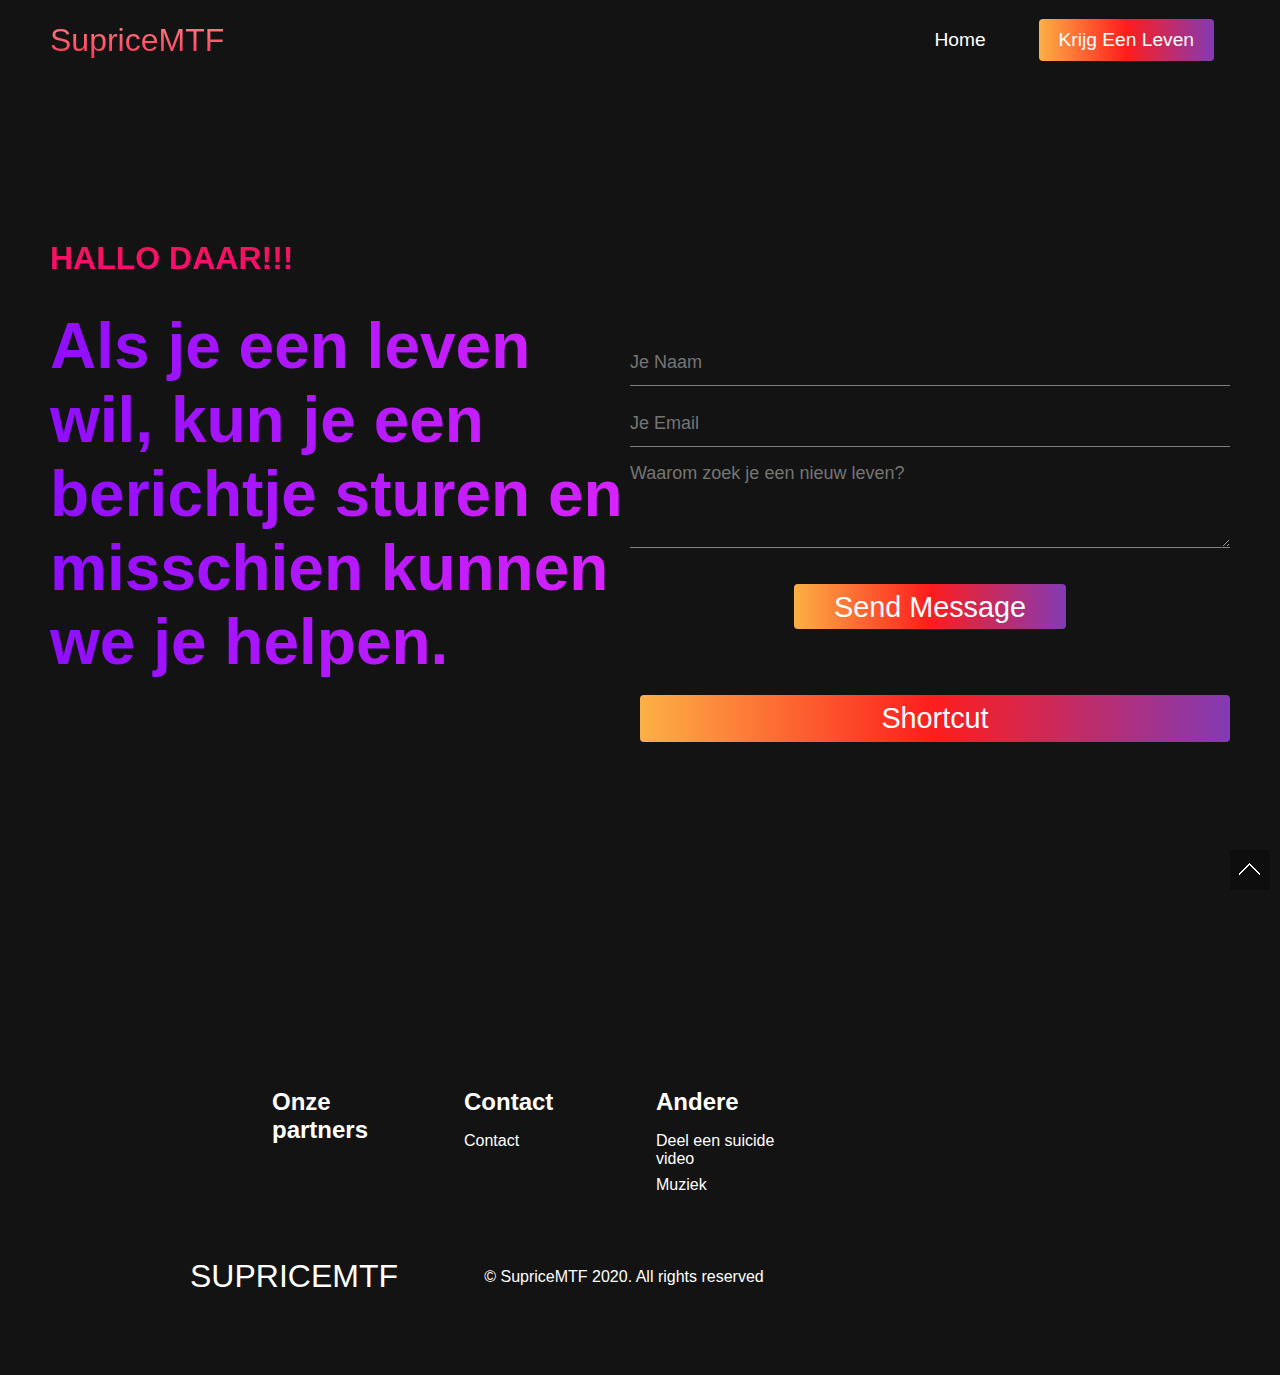
==== krijgeenleven.html @ 3a3cd3a0 "Add files via upload" ====
<!DOCTYPE html>
<html lang="en">
<head>
    <meta charset="UTF-8">
    <meta http-equiv="X-UA-Compatible" content="IE=edge">
    <meta name="viewport" content="width=device-width, initial-scale=1.0">
    <link rel="stylesheet" href="css/styles.css">
    <link rel="icon" type="image/x-icon" href="css/images/favicon.ico" />
    <link
      rel="stylesheet"
      href="https://use.fontawesome.com/releases/v5.14.0/css/all.css"
      integrity="sha384-HzLeBuhoNPvSl5KYnjx0BT+WB0QEEqLprO+NBkkk5gbc67FTaL7XIGa2w1L0Xbgc"
      crossorigin="anonymous"
    />
    <title>Krijg een leven</title>
</head>

<body id="contact_bckgrnd">
    <!-- Navbar Section -->
    <nav class="navbar">
        <div class="navbar_container">
            <a href="index.html" id="navbar_logo">SupriceMTF</a>
            <div class="navbar_toggle" id="mobile-menu">
            <span class="bar"></span>
            <span class="bar"></span>
            <span class="bar"></span>
        </div>
            <ul class="navbar_menu">
            <li class="navbar_item">
                <a href="index.html" class="navbar_links">Home</a>
            </li>
            <li class="navbar_btn">
                <a href="#" class="button">Krijg Een Leven</a>
            </li>
            </ul>
        </div>
    </nav>
    
    <!-- Body Section -->
    <!-- Hiervoor heb je een php code nodig om het te laten werken. -->
    <div class="main" id="top">
        <div class="main_container">
            <div class="main_content">
                <h1>Hallo daar!!!</h1>
                <h2>Als je een leven wil, kun je een berichtje sturen en misschien kunnen we je helpen.</h2>
            </div>
            <div class="contact_form">
                <form id="contact_form" method="POST" action="https://formspree.io/f/xzbklrpe">
                    <input name="name" type="text" class="form_control" placeholder="Je Naam" required><br>
                    <input name="email" type="text" class="form_control" placeholder="Je Email" required><br>
                    <textarea name="message" class="form_control" placeholder="Waarom zoek je een nieuw leven?" cols="40" rows="4" required></textarea><br>
                    <input type="submit" class="contact_btn" value="Send Message">
                </form>
            </div>
            <div id="status"></div>
        </div>
        <div class="main_container">
            <div class="main_content"></div>
                <a href="shortcut.html" id="btn1" class="contact_btn">Shortcut</a>
            </div>
        </div>
    </div>

        <!-- Footer Section -->
        <div class="footer_container" id="footer" style="padding-top: 170px;">
          <div class="footer_links">
            <div class="footer_link-wrapper">
              <div class="footer_link-items">
                <h2>Onze partners</h2>
                <a href="#footer"></a>
                <a href="#footer"></a>
              </div>
              <div class="footer_link-items">
                <h2>Contact</h2>
                <a href="contact.html">Contact</a> 
              </div>
            </div>
            <div class="footer_link-wrapper">
              <div class="footer_link-items">
                <h2>Andere</h2>
                <a href="krijgeenleven.html">Deel een suicide video</a>
                <a href="https://open.spotify.com/playlist/4HVcJNVO2K6aAhKpn3CtrM?si=P9z6J3GUT8GazP0YLsg7jw">Muziek</a>
              </div>
              <div class="footer_link-items">
                <h2></h2>
              </div>
            </div>
          </div>
  
    <!-- Social media logo Section -->
    <section class="social_media">
      <div class="social_media-wrap">
        <div class="footer_logo">
          <a href="#" id="footer_logo">SUPRICEMTF</a>
        </div>
        <p class="website_rights">© SupriceMTF 2020. All rights reserved</p>
        <div class="social_icons">
          <a href="https://bit.ly/3qoz8uK" class="social_icon-link" target="_blank"
            ><i class="fab fa-facebook"></i
          ></a>
          <a href="https://bit.ly/3b910MM" class="social_icon-link" target="_blank"
            ><i class="fab fa-instagram"></i
          ></a>
          <a href="https://bit.ly/3jOMWMp" class="social_icon-link" target="_blank"
            ><i class="fab fa-youtube"></i
          ></a>
          <a href="https://bit.ly/3tZE3Eo" class="social_icon-link" target="_blank"
            ><i class="fab fa-twitter"></i
          ></a>
          </div>
        </div>
      </div>
    </section> 

    <div><a href="#top" class="top" alt="Back to top button"></a></div>

    <!-- Script  -->
    <script src="JavaScript/main.js"></script>
</body>
</html>
---- css/styles.css ----
* {
  box-sizing: border-box;
  margin: 0;
  padding: 0;
  font-family: 'Kumbh Sans', sans-serif;
  scroll-behavior: smooth;
}

.navbar {
  background: #131313;
  height: 80px;
  display: flex;
  justify-content: center;
  align-items: center;
  font-size: 1.2rem;
  position: sticky;
  top: 0;
  z-index: 999;
}

.navbar_container {
  display: flex;
  justify-content: space-between;
  height: 80px;
  z-index: 1;
  width: 100%;
  max-width: 1300px;
  margin: 0 auto;
  padding: 0 50px;
}

#navbar_logo {
  background-color: #ff8177;
  background-image: linear-gradient(to top, #ff0844 0%, #ffb199 100%);
  background-size: 100%;
  -webkit-background-clip: text;
  -moz-background-clip: text;
  -webkit-text-fill-color: transparent;
  -moz-text-fill-color: transparent;
  display: flex;
  align-items: center;
  cursor: pointer;
  text-decoration: none;
  font-size: 2rem;
}

.navbar_menu {
  display: flex;
  align-items: center;
  list-style: none;
}

.navbar_item {
  height: 80px;
}

.navbar_links {
  color: #fff;
  display: flex;
  align-items: center;
  justify-content: center;
  width: 125px;
  text-decoration: none;
  height: 100%;
  transition: all 0.3s ease;
}

.navbar_btn {
  display: flex;
  justify-content: center;
  align-items: center;
  padding: 0 1rem;
  width: 100%;
}

.button {
  display: flex;
  justify-content: center;
  align-items: center;
  text-decoration: none;
  padding: 10px 20px;
  height: 100%;
  width: 100%;
  border: none;
  outline: none;
  border-radius: 4px;
  background: #833ab4;
  background: -webkit-linear-gradient(to right, #fcb045, #fd1d1d, #833ab4);
  background: linear-gradient(to right, #fcb045, #fd1d1d, #833ab4);
  color: #fff;
  transition: all 0.3s ease;
}

.navbar_links:hover {
  color: #9518fc;
  transition: all 0.3s ease;
}

@media screen and (max-width: 960px) {
  .navbar_container {
    display: flex;
    justify-content: space-between;
    height: 80px;
    z-index: 1;
    width: 100%;
    max-width: 1300px;
    padding: 0;
  }

  .navbar_menu {
    display: grid;
    grid-template-columns: auto;
    margin: 0;
    width: 100%;
    position: absolute;
    top: -1000px;
    opacity: 1;
    transition: all 0.5s ease;
    z-index: -1;
  }

  .navbar_menu.active {
    background: #131313;
    top: 100%;
    opacity: 1;
    transition: all 0.5s ease;
    z-index: 99;
    height: 60vh;
    font-size: 1.6rem;
  }

  #navbar_logo {
    padding-left: 25px;
  }

  .navbar_toggle .bar {
    width: 25px;
    height: 3px;
    margin: 5px auto;
    transition: all 0.3s ease-in-out;
    background: #fff;
  }

  .navbar_item {
    width: 100%;
  }

  .navbar_links {
    text-align: center;
    padding: 2rem;
    width: 100%;
    display: table;
  }

  .navbar_btn {
    padding-bottom: 2rem;
  }

  .button {
    display: flex;
    justify-content: center;
    align-items: center;
    width: 80%;
    height: 80px;
    margin: 0;
  }

  #mobile-menu {
    position: absolute;
    top: 20%;
    right: 5%;
    transform: translate(5%, 20%);
  }

  .navbar_toggle .bar {
    display: block;
    cursor: pointer;
  }

  #mobile-menu.is-active .bar:nth-child(2) {
    opacity: 0;
  }

  #mobile-menu.is-active .bar:nth-child(1) {
    transform: translateY(8px) rotate(45deg);
  }

  #mobile-menu.is-active .bar:nth-child(3) {
    transform: translateY(-8px) rotate(-45deg);
  }
}

/* Hero Section */
.hero {
  background: #000000;
  background: linear-gradient(to right, #161616, #000000);
  padding: 200px 0;
}

.hero_container {
  display: flex;
  flex-direction: column;
  justify-content: center;
  align-items: center;
  max-width: 1200px;
  margin: 0 auto;
  height: 90%;
  text-align: center;
  padding: 30px;
}

.hero_heading {
  font-size: 100px;
  margin-bottom: 24px;
  color: #fff;
}

.hero_heading span {
  background: #ee0979; /* fallback for old browsers */
  background: -webkit-linear-gradient(
    to right,
    #ff6a00,
    #ee0979
  ); /* Chrome 10-25, Safari 5.1-6 */
  background: linear-gradient(
    to right,
    #ff6a00,
    #ee0979
  ); /* W3C, IE 10+/ Edge, Firefox 16+, Chrome 26+, Opera 12+, Safari 7+ */
  background-size: 100%;
  -webkit-background-clip: text;
  -moz-background-clip: text;
  -webkit-text-fill-color: transparent;
  -mo-text-fill-color: transparent;
}

.hero_description {
  font-size: 60px;
  background: #da22ff; /* fallback for old browsers */
  background: -webkit-linear-gradient(
    to right,
    #9114ff,
    #da22ff
  ); /* Chrome 10-25, Safari 5.1-6 */
  background: linear-gradient(
    to right,
    #8f0eff,
    #da22ff
  ); /* W3C, IE 10+/ Edge, Firefox 16+, Chrome 26+, Opera 12+, Safari 7+ */
  background-size: 100%;
  -webkit-background-clip: text;
  -moz-background-clip: text;
  -webkit-text-fill-color: transparent;
  -moz-text-fill-color: transparent;
}

.highlight {
  border-bottom: 4px solid rgb(132, 0, 255);
}

@media screen and (max-width: 768px) {
  .hero_heading {
    font-size: 60px;
  }

  .hero_description {
    font-size: 40px;
  }
}

/* Contact Section */
.main {
  background-color: #131313;
  padding: 10rem 0;
}

.main_container {
  display: grid;
  grid-template-columns: 1fr 1fr;
  align-items: center;
  justify-content: center;
  margin: 0 auto;
  height: 90%;
  z-index: 1;
  width: 100%;
  max-width: 1300px;
  padding: 0 50px;
}

.main_content {
  color: #fff;
  width: 100%;
}

.main_content h1 {
  font-size: 2rem;
  background-color: #fe3b6f;
  background-image: linear-gradient(to top, #ff087b 0%, #ed1a52 100%);
  background-size: 100%;
  -webkit-background-clip: text;
  -moz-background-clip: text;
  -webkit-text-fill-color: transparent;
  -moz-text-fill-color: transparent;
  text-transform: uppercase;
  margin-bottom: 32px;
}

.main_content h2 {
  font-size: 4rem;
  background: #ff8177; /* fallback for old browsers */
  background: -webkit-linear-gradient(
    to right,
    #9114ff,
    #da22ff
  ); /* Chrome 10-25, Safari 5.1-6 */
  background: linear-gradient(
    to right,
    #8f0eff,
    #da22ff
  ); /* W3C, IE 10+/ Edge, Firefox 16+, Chrome 26+, Opera 12+, Safari 7+ */
  background-size: 100%;
  -webkit-background-clip: text;
  -moz-background-clip: text;
  -webkit-text-fill-color: transparent;
  -moz-text-fill-color: transparent;
}

.main_content p {
  margin-top: 1rem;
  font-size: 2rem;
  font-weight: 700;
}

.main_btn {
  font-size: 1.8rem;
  background: #833ab4;
  background: -webkit-linear-gradient(to right, #fcb045, #fd1d1d, #833ab4);
  background: linear-gradient(to right, #fcb045, #fd1d1d, #833ab4);
  padding: 20px 60px;
  border: none;
  border-radius: 4px;
  margin-top: 2rem;
  cursor: pointer;
  position: relative;
  transition: all 0.35s;
  outline: none;
}

.main_btn a {
  position: relative;
  z-index: 2;
  color: #fff;
  text-decoration: none;
}

.main_btn:after {
  position: absolute;
  content: '';
  top: 0;
  left: 0;
  width: 0;
  height: 100%;
  background: #ff1ead;
  transition: all 0.35s;
  border-radius: 4px;
}

.main_btn:hover {
  color: #fff;
}

.main_btn:hover:after {
  width: 100%;
}

.main_img-container {
  text-align: center;
}

.main_img-card {
  margin: 10px;
  height: 500px;
  width: 500px;
  border-radius: 4px;
  display: flex;
  flex-direction: column;
  justify-content: center;
  color: #fff;
  background-image: linear-gradient(to right, #00dbde 0%, #fc00ff 100%);
}

.fa-layer-group,
.fa-users {
  font-size: 14rem;
}

#card-2 {
  background: #ff512f;
  background: -webkit-linear-gradient(to right, #dd2476, #ff512f);
  background: linear-gradient(to right, #dd2476, #ff512f);
}

/* Mobile Responsive */
@media screen and (max-width: 1100px) {
  .main_container {
    display: grid;
    grid-template-columns: 1fr;
    align-items: center;
    justify-content: center;
    width: 100%;
    margin: 0 auto;
    height: 90%;
  }

  .main_img-container {
    display: flex;
    justify-content: center;
  }

  .main_img-card {
    height: 425px;
    width: 425px;
  }

  .main_content {
    text-align: center;
    margin-bottom: 4rem;
  }

  .main_content h1 {
    font-size: 2.5rem;
    margin-top: 2rem;
  }

  .main_content h2 {
    font-size: 3rem;
  }

  .main_content p {
    margin-top: 1rem;
    font-size: 1.5rem;
  }
}

@media screen and (max-width: 480px) {
  .main_img-card {
    width: 250px;
    height: 250px;
  }

  .fa-users,
  .fa-layer-group {
    font-size: 4rem;
  }

  .main_content h1 {
    font-size: 2rem;
    margin-top: 3rem;
  }
  .main_content h2 {
    font-size: 2rem;
  }

  .main_content p {
    margin-top: 2rem;
  }

  .main_btn {
    padding: 12px 36px;
    margin: 2.5rem 0;
  }
}

/* Hobby Section */
.hobby {
  background: #131313;
  display: flex;
  flex-direction: column;
  justify-content: center;
  align-items: center;
  height: 100%;
  padding: 14rem 0;
}

.hobby h1 {
  background-color: #ff8177;
  background-image: linear-gradient(to right, #ff0844 0%, #f7673c 100%);
  background-size: 100%;
  -webkit-background-clip: text;
  -moz-background-clip: text;
  -webkit-text-fill-color: transparent;
  -moz-text-fill-color: transparent;
  margin-bottom: 5rem;
  font-size: 2.5rem;
}

.hobby_wrapper {
  display: grid;
  grid-template-columns: 1fr 1fr 1fr 1fr;
  grid-template-rows: 1fr;
}

.hobby_card {
  margin: 10px;
  height: 425px;
  width: 300px;
  border-radius: 4px;
  display: flex;
  flex-direction: column;
  justify-content: center;
  color: #fff;
  background-image: linear-gradient(to right, #00dbde 0%, #fc00ff 100%);
  transition: 0.3s ease-in;
}

.hobby_card:nth-child(2) {
  background-image: linear-gradient(
    -225deg,
    #231557 0%,
    #44107a 29%,
    #ff1361 67%,
    #fff800 100%
  );
}

.hobby_card:nth-child(3) {
  background-image: linear-gradient(
    225deg,
    #231557 0%,
    #44107a 29%,
    #ff1361 67%,
    #fff800 100%
  );
}

.hobby_card:nth-child(4) {
  background-image: linear-gradient(
  to left,
  #00dbde 0%,
  #fc00ff 100%);
}

.hobby_card h2 {
  text-align: center;
}

.hobby_card p {
  text-align: center;
  margin-top: 24px;
  font-size: 20px;
}

.hobby_btn {
  display: flex;
  justify-content: center;
  margin-top: 16px;
  text-decoration: none;
}

a {
  text-decoration: none;
  color: white;
}

.hobby_card button {
  color: #fff;
  padding: 14px 24px;
  border: none;
  outline: none;
  border-radius: 4px;
  background: #131313;
  font-size: 1rem;
  text-decoration: none;
}

.hobby_card button:hover {
  cursor: pointer;
}

.hobby_card:hover {
  transform: scale(1.075);
  transition: 0.3s ease-in;
  cursor: pointer;
}

@media screen and (max-width: 1300px) {
  .hobby_wrapper {
    grid-template-columns: 1fr 1fr;
  }
}

@media screen and (max-width: 768px) {
  .hobby_wrapper {
    grid-template-columns: 1fr;
  }
}

/* Footer CSS */
.footer_container {
  background-color: #131313;
  padding: 5rem 0;
  display: flex;
  flex-direction: column;
  justify-content: center;
  align-items: center;
}

#footer_logo {
  color: #fff;
  display: flex;
  align-items: center;
  cursor: pointer;
  text-decoration: none;
  font-size: 2rem;
}

.footer_links {
  width: 100%;
  max-width: 1000px;
  display: flex;
  justify-content: center;
}

.footer_link-wrapper {
  display: flex;
}

.footer_link-items {
  display: flex;
  flex-direction: column;
  align-items: flex-start;
  margin: 16px;
  text-align: left;
  width: 160px;
  box-sizing: border-box;
}

.footer_link-items h2 {
  margin-bottom: 16px;
  color: #fff;
}

.footer_link-items a {
  color: #fff;
  text-decoration: none;
  margin-bottom: 0.5rem;
  transition: 0.3 ease-out;
}

.footer_link-items a:hover {
  color: #e9e9e9;
  transition: 0.3 ease-out;
}

.social_icon-link {
  color: #fff;
  font-size: 24px;
}

.social_media {
  max-width: 1000px;
  width: 100%;
}

.social_media-wrap {
  display: flex;
  justify-content: space-between;
  align-items: center;
  width: 90%;
  max-width: 1000px;
  margin: 40px auto 0 auto;
}

.social_icons {
  display: flex;
  justify-content: space-between;
  align-items: center;
  width: 240px;
}

.website_rights {
  color: #fff;
}

@media screen and (max-width: 820px) {
  .footer_links {
    padding-top: 2rem;
  }

  #footer_logo {
    margin-bottom: 2rem;
  }

  .website_rights {
    margin-bottom: 2rem;
  }

  .footer_link-wrapper {
    flex-direction: column;
  }

  .social_media-wrap {
    flex-direction: column;
  }
}

@media screen and (max-width: 480px) {
  .footer_link-items {
    margin: 0;
    padding: 10px;
    width: 100%;
  }
}

/* Contact Page */
#contact_bckgrnd{
  background-color: #131313;
}

.contact_btn {
  font-size: 1.8rem;
  color: white;
  background: #833ab4;
  background: -webkit-linear-gradient(to right, #fcb045, #fd1d1d, #833ab4);
  background: linear-gradient(to right, #fcb045, #fd1d1d, #833ab4);
  padding: 7px 40px;
  border: none;
  border-radius: 4px;
  margin-top: 1rem;
  cursor: pointer;
  position: relative;
  transition: all 0.35s;
  outline: none;
}

.contact_form {
  display: block;
  text-align: center;
}

form{
  margin-top: 50px;
  transition: all 2s ease-in-out;
}

input {
  height: 45px;
}

.form_control {
  width: 600px;
  background: transparent;
  border: none;
  outline: none;
  border-bottom: 1px solid gray;
  color: white;
  font-size: 18px;
  margin-bottom: 16px;
}

@media screen and (max-width: 1100px) {
  .form_control {
    width: 100%;
  }
}

@media screen and (max-width: 480px) {
  .form_control {
    width: 100%;
  }
}

/* Categorie Page */

#Cat-page {
  background-color: #131313;
}

#css, #js, #muziek{
  margin-top: 30px;
}

#muziek {
  margin-bottom: 80px;
}

.main__img-card img{
  height: 425px;
}

.dl-description {
  color: white;
  font-size: 2rem;
}

.dl-description dt {
  padding-top: 2rem;
}

@media screen and (max-width: 480px) {
  .main__img-card img{
    height: 300px;
  }
}

/* Back to top button */
.top {
  background: url(images/btt-black.png) no-repeat 0 0;
  display: block;
  position: fixed;
  width: 40px;
  bottom: 10px;
  right: 10px;
  height: 40px;
}

#btn1{
  color: white;
  text-align: center;
  transition: all 4s ease-in-out;
}

#shortcut {
  background: linear-gradient(to right, #161616, #000000);
}
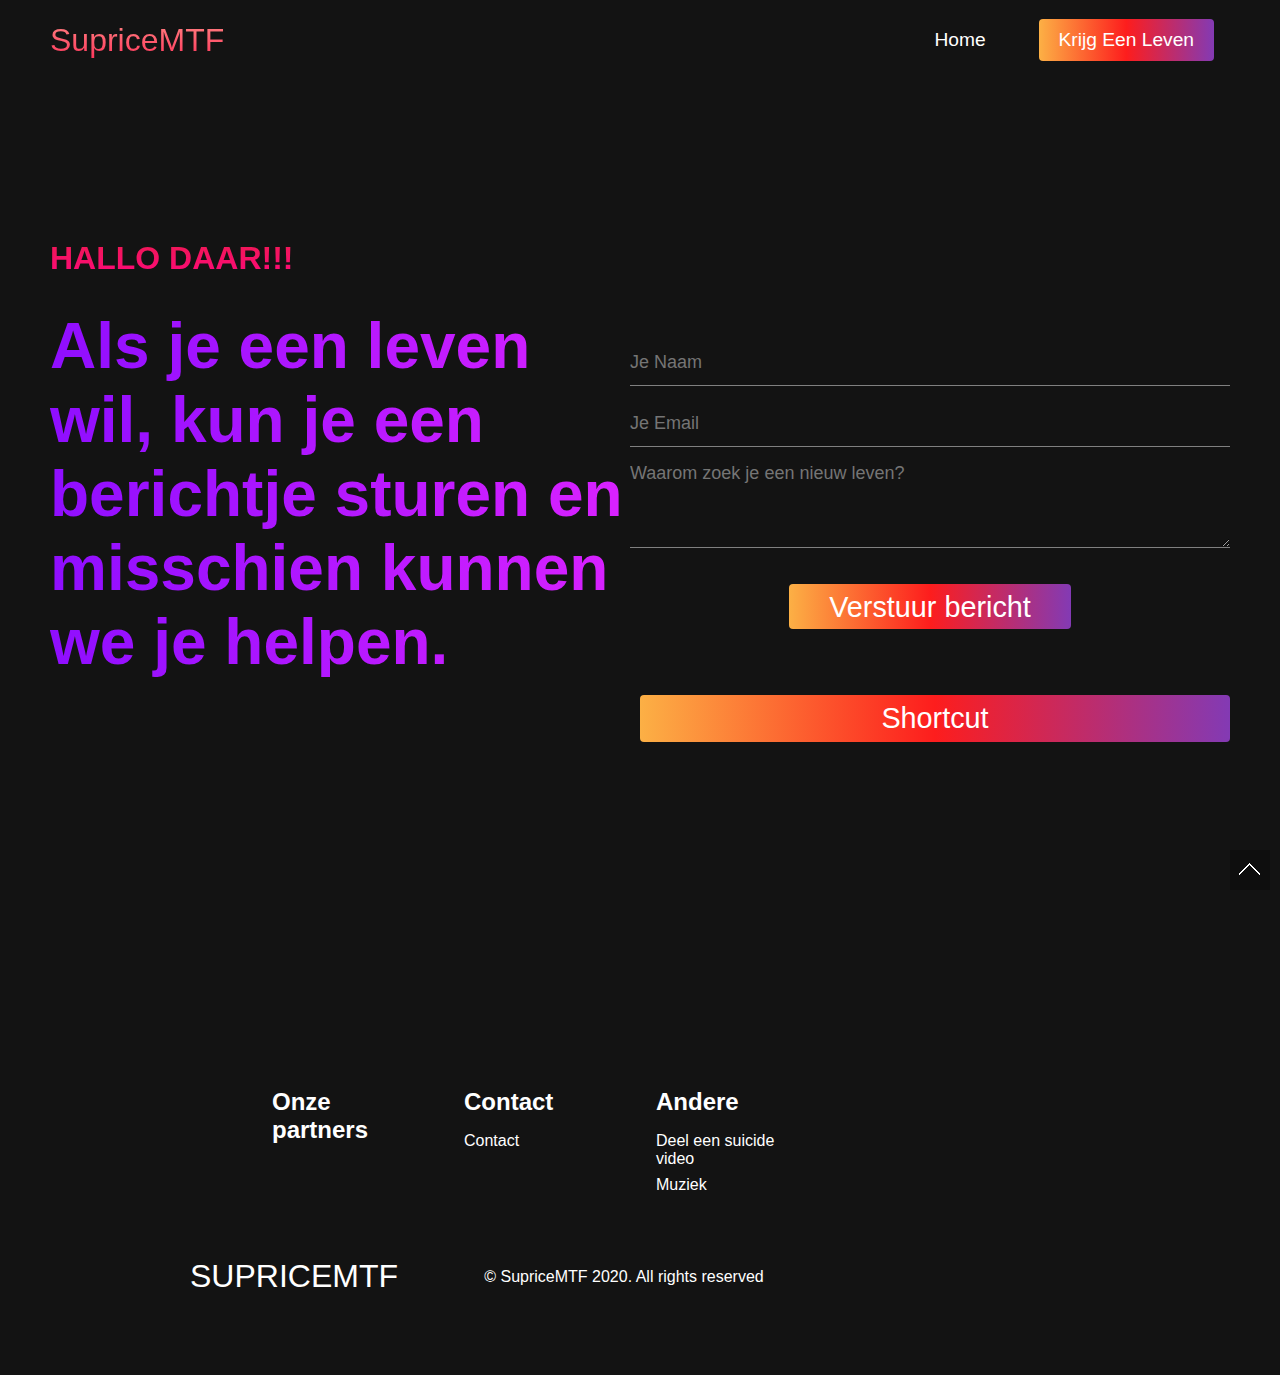
==== commit c9794600: "Add files via upload" ====
--- a/krijgeenleven.html
+++ b/krijgeenleven.html
@@ -49,7 +49,7 @@
                     <input name="name" type="text" class="form_control" placeholder="Je Naam" required><br>
                     <input name="email" type="text" class="form_control" placeholder="Je Email" required><br>
                     <textarea name="message" class="form_control" placeholder="Waarom zoek je een nieuw leven?" cols="40" rows="4" required></textarea><br>
-                    <input type="submit" class="contact_btn" value="Send Message">
+                    <input type="submit" class="contact_btn" value="Verstuur bericht">
                 </form>
             </div>
             <div id="status"></div>
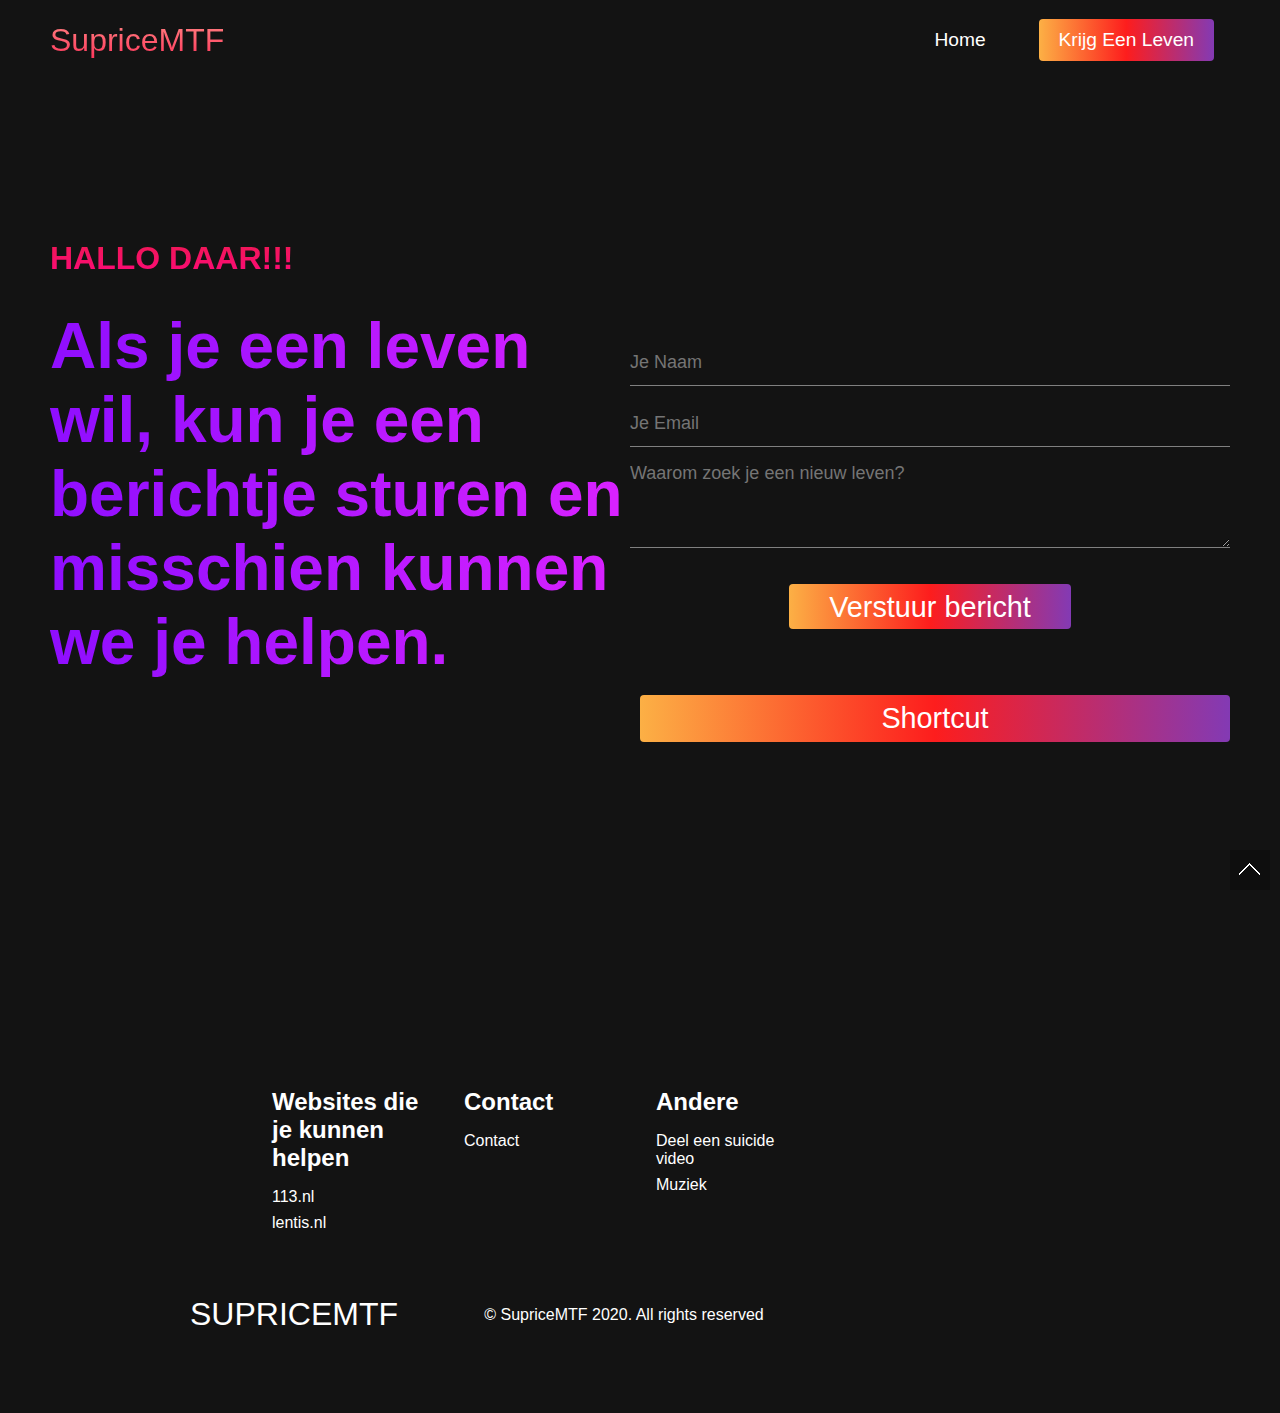
==== commit 8ffec999: "Add files via upload" ====
--- a/krijgeenleven.html
+++ b/krijgeenleven.html
@@ -66,9 +66,9 @@
           <div class="footer_links">
             <div class="footer_link-wrapper">
               <div class="footer_link-items">
-                <h2>Onze partners</h2>
-                <a href="#footer"></a>
-                <a href="#footer"></a>
+                <h2>Websites die je kunnen helpen</h2>
+                <a href="https://www.113.nl/">113.nl</a>
+                <a href="https://www.lentis.nl/direct-hulp/zelfmoord-preventie/">lentis.nl</a>
               </div>
               <div class="footer_link-items">
                 <h2>Contact</h2>
